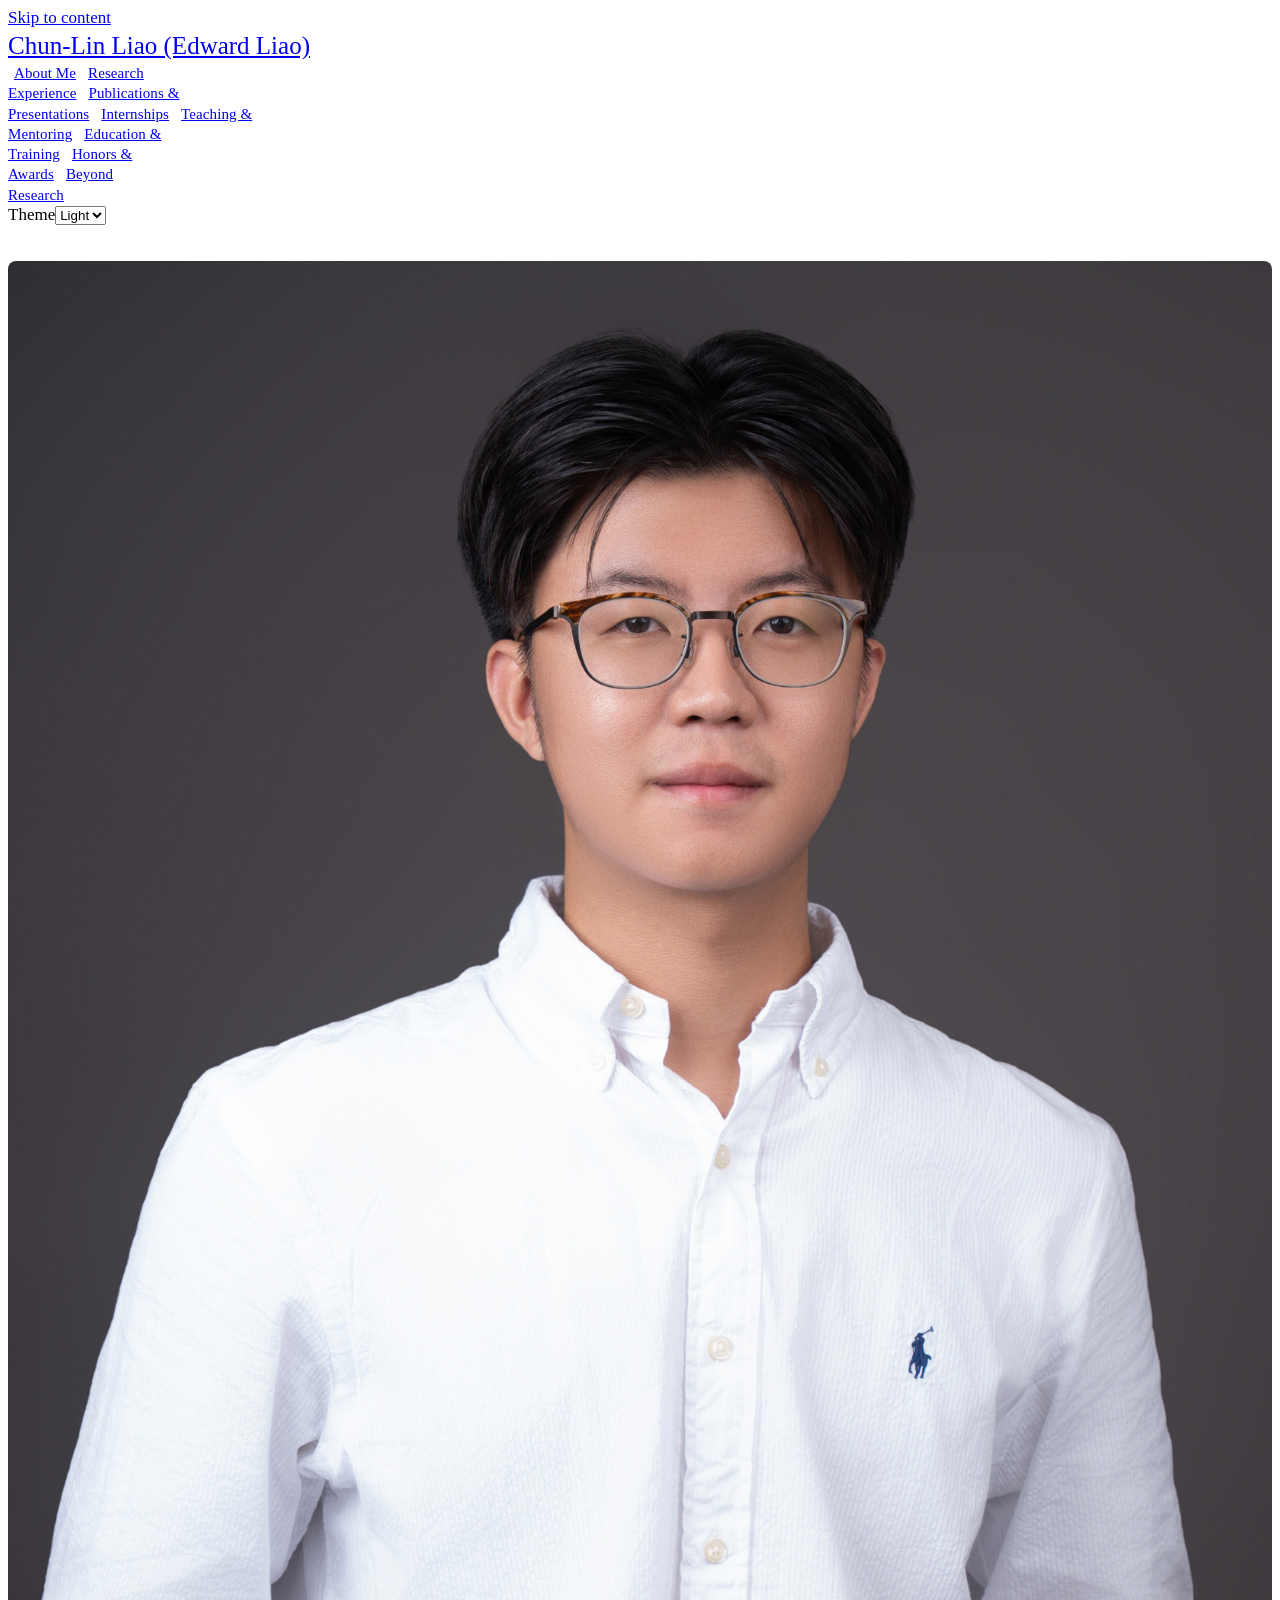
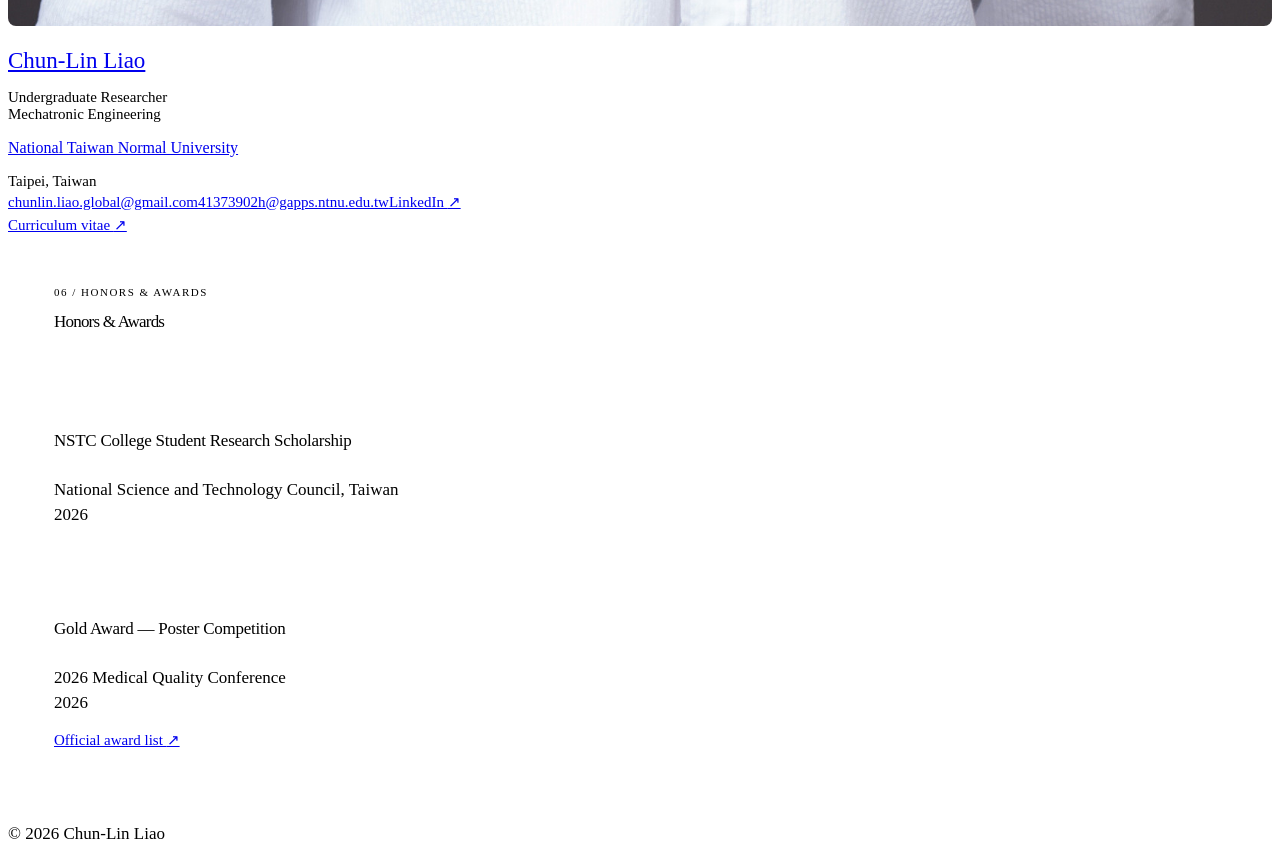
==== awards.html @ 4bc19f72 "Keep NTNU affiliation on one line" ====
<!doctype html><html lang="en"><head><meta charset="utf-8"><meta name="viewport" content="width=device-width, initial-scale=1"><meta name="description" content="Chun-Lin Liao — NTNU undergraduate researcher in trustworthy agentic AI, evidence-grounded decision systems, and Edge AI. Research, publications, teaching, and experience."><meta name="theme-color" content="#193f4a"><title>Honors & Awards | Chun-Lin Liao</title><link rel="icon" href="assets/favicon.svg?v=2" type="image/svg+xml"><link rel="stylesheet" href="assets/style.css"><link rel="stylesheet" href="assets/refinements.css"><link rel="stylesheet" href="assets/themes.css?v=6"><link rel="stylesheet" href="assets/navigation.css?v=9"><link rel="stylesheet" href="assets/polish.css?v=14"><script src="assets/theme.js?v=6"></script></head><body class="portfolio page-awards"><a class="skip-link" href="#main">Skip to content</a><header class="masthead"><div class="masthead-inner"><a class="wordmark" href="index.html">Chun-Lin Liao (Edward Liao)</a><button class="menu-toggle" type="button" aria-expanded="false" aria-controls="main-navigation">Menu <span aria-hidden="true">☰</span></button><nav id="main-navigation" aria-label="Main navigation"><a href="index.html">About Me</a><a href="research.html">Research<br>Experience</a><a href="papers.html">Publications &amp;<br>Presentations</a><a href="experience.html">Internships</a><a href="teaching.html">Teaching &amp;<br>Mentoring</a><a href="education.html">Education &amp;<br>Training</a><a href="awards.html" class="active" aria-current="page">Honors &amp;<br>Awards</a><a href="beyond-research.html">Beyond<br>Research</a></nav><label class="theme-control"><span>Theme</span><select aria-label="Color theme" data-theme-picker><option value="light">Light</option><option value="dark">Dark</option></select></label></div></header><div class="layout"><aside class="profile"><div class="portrait-frame"><img class="portrait" src="assets/profile.jpg" alt="Formal studio portrait of Chun-Lin Liao in a white shirt" width="256" height="260"></div><div class="profile-text"><a class="profile-name" href="index.html">Chun-Lin Liao</a><p>Undergraduate Researcher<br>Mechatronic Engineering</p><p class="affiliation"><a href="https://en.ntnu.edu.tw/aboutus.php" target="_blank" rel="noopener noreferrer">National Taiwan Normal University</a></p><div class="profile-meta"><span>Taipei, Taiwan</span></div><div class="profile-contact"><a href="mailto:chunlin.liao.global@gmail.com">chunlin.liao.global@gmail.com</a><a href="mailto:41373902h@gapps.ntnu.edu.tw">41373902h@gapps.ntnu.edu.tw</a><a href="https://www.linkedin.com/in/chun-lin-liao-755b65386/" target="_blank" rel="noopener noreferrer">LinkedIn <span aria-hidden="true">↗</span></a></div></div><a class="cv-link" href="cv.html" target="_blank">Curriculum vitae <span aria-hidden="true">↗</span></a></aside><main id="main"><div class="reading-pane"><section id="awards" class="topic-section"><div class="page-heading"><p class="eyebrow">06 / HONORS & AWARDS</p><h1>Honors & Awards</h1></div><article class="entry"><div class="entry-top"><h3>NSTC College Student Research Scholarship</h3></div><div class="meta"><span class="meta-line">National Science and Technology Council, Taiwan</span><span class="meta-line date-line">2026</span></div></article><article class="entry"><div class="entry-top"><h3>Gold Award — Poster Competition</h3></div><div class="meta"><span class="meta-line date-line">2026 Medical Quality Conference</span><span class="meta-line date-line">2026</span></div><div class="links"><a href="https://www.6sigmai.org/general-6-1" target="_blank" rel="noopener noreferrer">Official award list <span aria-hidden="true">↗</span></a></div></article></section></div><footer><span>© 2026 Chun-Lin Liao</span></footer></main></div><script src="assets/site.js?v=3"></script></body></html>
---- assets/polish.css ----
/* Quiet typography and consistent rhythm across the academic portfolio. */
.portfolio .masthead-inner nav{margin-top:0;gap:6px}
.portfolio .masthead-inner nav a{min-height:60px;flex-direction:column;line-height:1.35;padding:10px 6px;font-size:14px;border-radius:6px}
.portfolio .masthead-inner .wordmark{padding-top:24px;padding-bottom:14px;font-size:25px}
.portfolio .layout{padding-top:36px;gap:38px}
.portfolio .reading-pane{padding:40px 46px 44px;border-radius:10px}
.portfolio h1{letter-spacing:-1.1px;margin-bottom:16px}
.portfolio .lead{font-size:clamp(23px,2.2vw,29px);line-height:1.5;margin-bottom:32px}
.portfolio .about-label{font:600 13px/1.5 var(--sans);letter-spacing:1.1px;text-transform:uppercase;color:var(--accent);margin:28px 0 10px}
.portfolio .intro>p:not(.lead):not(.eyebrow){line-height:1.8;margin-bottom:0;max-width:72ch}
.portfolio .intro>p + .about-label{padding-top:24px;border-top:1px solid var(--line);margin-top:24px}
.portfolio .page-heading{padding-bottom:24px;margin-bottom:12px}
.portfolio .page-heading .eyebrow{font-size:11px;letter-spacing:1.5px;margin-bottom:10px}
.portfolio .entry{padding:30px 0;border-bottom-color:var(--line)}
.portfolio .entry-top{gap:12px}
.portfolio .entry h3{font-size:20px;line-height:1.5;letter-spacing:-.25px;text-wrap:pretty}
.portfolio .entry .tag{font-size:12px;padding:5px 10px;border-radius:4px}
.portfolio .meta{line-height:1.7;margin:12px 0 16px}
.portfolio .entry p,.portfolio .entry li{line-height:1.75}
.portfolio .group-title{margin-top:34px;margin-bottom:0;font-size:12px;letter-spacing:1.1px}
.portfolio details{margin-top:20px;padding:14px 17px}
.portfolio details[open] summary{margin-bottom:18px}
.portfolio .topic-list{margin:28px 0}
.portfolio .portrait{object-position:46% 68%;border-radius:8px}
.portfolio .contact-section{margin-top:22px;padding:25px 30px}
.portfolio .profile-contact a{line-height:1.7}
@media(max-width:1100px){.portfolio .reading-pane{padding:32px}.portfolio .layout{gap:28px}.portfolio .entry h3{font-size:19px}}
@media(max-width:700px){.portfolio .layout{padding-top:24px;gap:24px}.portfolio .reading-pane{padding:27px 23px}.portfolio .masthead-inner .wordmark{font-size:22px;padding-top:19px;padding-bottom:10px}.portfolio .entry{padding:25px 0}.portfolio .about-label{font-size:12px}.portfolio .entry h3{font-size:18px}.portfolio .contact-section{padding:23px}.portfolio .lead{font-size:24px}}
@media(prefers-reduced-motion:reduce){*,*::before,*::after{transition:none!important;animation:none!important;scroll-behavior:auto!important}}
@media print{.portfolio .reading-pane{padding:0}.portfolio .about-label{break-after:avoid}.portfolio .entry{padding:12px 0}}

.portfolio .intro>p:not(.lead) + p{margin-top:18px}
/* Portrait framing for the dedicated studio headshot. */
.portfolio .portrait-frame{position:relative;overflow:hidden;width:100%;aspect-ratio:1 / 1.08;border-radius:8px;margin-bottom:22px;background:var(--surface)}
.portfolio .portrait-frame .portrait{position:absolute;width:100%;max-width:none;height:100%;left:0;top:0;margin:0;border:0;border-radius:0;box-shadow:none;object-fit:cover;object-position:center}
.portfolio .menu-toggle{display:none}
.portfolio .about-label{font-family:var(--serif);font-size:19px;font-weight:400;text-transform:none;letter-spacing:-.2px;line-height:1.5;margin-bottom:14px}
.portfolio .page-heading h1{font-size:clamp(30px,3.2vw,42px);letter-spacing:-.8px;text-wrap:balance}
.portfolio .group-title{font-size:14px;letter-spacing:.35px;text-transform:none;font-weight:600}
.portfolio .masthead-inner nav a{font-weight:500;letter-spacing:.1px}
@media(max-width:700px){
 .portfolio .portrait-frame{width:115px;aspect-ratio:1 / 1.08;margin:0}
 .portfolio:not(.page-about) .portrait-frame{width:66px}
 .portfolio .about-label{font-size:18px}
 .portfolio .masthead-inner .menu-toggle{display:flex;align-items:center;justify-content:space-between;grid-column:1/-1;grid-row:2;width:100%;padding:10px 12px;margin:0 0 12px;border:1px solid var(--line);border-radius:5px;background:var(--surface);color:var(--ink);font:500 14px var(--sans);cursor:pointer}
 .portfolio .masthead-inner nav{display:none;grid-row:3;grid-template-columns:repeat(2,minmax(0,1fr))}
 .portfolio .masthead-inner .menu-toggle[aria-expanded="true"] + nav{display:grid}
 .portfolio .masthead-inner .theme-control{grid-row:1}
 .portfolio .profile .profile-meta{margin:8px 0}
}
@media(max-width:380px){.portfolio .portrait-frame{width:90px}.portfolio:not(.page-about) .portrait-frame{width:66px}}
@media print{.menu-toggle{display:none!important}}

/* Research follows the open, separated entries used by Internships. */
.portfolio .research-entry{margin:0;padding:30px 0;border:0;border-bottom:1px solid var(--line);border-radius:0;background:transparent}
.portfolio .research-entry:last-child{border-bottom:0;padding-bottom:0}
.research-entry-header{display:flex;align-items:center;justify-content:space-between;gap:12px;margin-bottom:12px}
.portfolio .research-role{font:700 19px/1.45 var(--sans);color:var(--accent);margin:0!important;letter-spacing:.1px}
.portfolio .research-entry-header .tag{order:0;flex-shrink:0;margin:0;font-size:12px}
.portfolio .research-entry .entry-top h3{font:600 20px/1.5 var(--sans);letter-spacing:-.25px;color:var(--ink)}
.portfolio .research-facts{display:grid;gap:5px;padding:0;margin:12px 0 17px;border:0;font-size:14px;line-height:1.7;color:var(--muted)}
.portfolio .research-fact:first-child{font-weight:600}
.portfolio .research-description{font-size:16px;color:var(--ink)}
.portfolio .research-description p{margin:0;line-height:1.75}
html[data-theme="dark"] .portfolio .research-role{color:var(--accent)}
html[data-theme="dark"] .portfolio .research-entry .entry-top h3{color:var(--ink)}
.cv-page .research-role{font-weight:700;margin:0;color:var(--accent)}
.cv-page .research-facts{display:grid;gap:3px}
@media(max-width:700px){.portfolio .research-entry{padding:25px 0}.research-entry-header{align-items:flex-start;flex-wrap:wrap;gap:9px}.portfolio .research-role{font-size:18px}.portfolio .research-entry .entry-top h3{font-size:18px}.portfolio .research-facts{font-size:14px}}
@media print{.research-entry-header{margin-bottom:8px}.research-role{font-size:11pt}.research-entry{break-inside:avoid}.research-facts{font-size:9pt}}

.research-description p + p{margin-top:14px!important}

/* Shared type scale and metadata rhythm, used across every topic. */
.portfolio{--page-title-size:42px;--entry-title-size:20px;--section-title-size:18px;--metadata-size:14px}
.portfolio h1,.portfolio .page-heading h1{font:400 var(--page-title-size)/1.35 var(--serif);letter-spacing:-.8px}
.portfolio .entry h3,.portfolio .research-entry .entry-top h3{font:600 var(--entry-title-size)/1.5 var(--sans);letter-spacing:-.25px}
.portfolio .about-label,.portfolio .group-title{font:600 var(--section-title-size)/1.5 var(--sans);letter-spacing:0;text-transform:none;color:var(--accent)}
.portfolio .meta,.portfolio .research-facts{display:grid;gap:5px;font:400 var(--metadata-size)/1.7 var(--sans);color:var(--muted);margin:12px 0 17px;padding:0;border:0}
.meta-line{display:block}
.portfolio .meta .date-line,.portfolio .activity-date{font:400 var(--metadata-size)/1.7 var(--sans);color:var(--muted);font-variant-numeric:tabular-nums;letter-spacing:0}
.portfolio .entry .tag,.portfolio .research-entry-header .tag{font:600 12px/1.5 var(--sans);padding:5px 10px;border-radius:4px;letter-spacing:.1px}
.portfolio .entry p,.portfolio .entry li,.portfolio .research-description p{line-height:1.75}
.portfolio .entry .paper-note,.portfolio .entry .small-facts{font-size:var(--metadata-size)}
.portfolio .research-entry-header{margin-bottom:12px}
.portfolio .entry .meta strong{font-weight:600;color:var(--ink)}
.portfolio main{min-width:0}
.portfolio .entry h3,.portfolio .meta-line{overflow-wrap:break-word}
.cv-page .meta,.cv-page .research-facts{font:400 14px/1.7 var(--sans);color:var(--muted);display:grid;gap:5px}
@media(max-width:700px){.portfolio{--page-title-size:32px;--entry-title-size:18px;--section-title-size:17px;--metadata-size:14px}.portfolio .reading-pane{padding:25px 21px}}
@media print{.cv-page .meta,.cv-page .research-facts{font:400 9pt/1.5 Arial,sans-serif}.portfolio{--page-title-size:23pt;--entry-title-size:12pt;--section-title-size:11pt;--metadata-size:9pt}}

.cv-page .date-line,.cv-page .activity-date{font:400 14px/1.7 var(--sans);color:var(--muted);font-variant-numeric:tabular-nums}
@media print{.cv-page .date-line,.cv-page .activity-date{font:400 9pt/1.5 Arial,sans-serif}}

/* A lightly overlapping concert contact sheet with consistent frames. */
.band-gallery-section{margin-top:34px;padding-top:8px;border-top:1px solid var(--line)}
.band-gallery{display:grid;grid-template-columns:repeat(2,minmax(0,1fr));gap:0 4px;padding:30px 16px 26px;margin-top:12px;isolation:isolate}
.band-photo{position:relative;display:block;aspect-ratio:4/3;padding:7px;margin:0;background:var(--surface);border:1px solid var(--line);border-radius:4px;box-shadow:0 8px 20px #0003;transform:rotate(-3deg);transition:transform .22s ease,box-shadow .22s ease;z-index:1;cursor:zoom-in}
.band-photo:nth-child(2){transform:translate(-5px,18px) rotate(3deg)}
.band-photo:nth-child(3){transform:translate(5px,-4px) rotate(2deg)}
.band-photo:nth-child(4){transform:translate(-5px,12px) rotate(-3deg)}
.band-photo img{display:block;width:100%;height:100%;object-fit:cover;border-radius:2px}
.band-photo:nth-child(2) img{object-position:50% 36%}
.band-photo::after{content:'↗';position:absolute;right:14px;bottom:14px;display:grid;place-items:center;width:30px;height:30px;border-radius:50%;background:#10202acc;color:white;font:16px var(--sans)}
.band-photo:focus-visible{outline:3px solid var(--accent);outline-offset:5px;z-index:4;transform:translateY(-5px) rotate(0)}
@media(hover:hover){.band-photo:hover{z-index:4;transform:translateY(-7px) rotate(0) scale(1.025);box-shadow:0 16px 32px #0004}}
.band-viewing{overflow:hidden}
.band-lightbox{padding:20px;width:min(1100px,94vw);max-width:94vw;max-height:94dvh;border:1px solid var(--line);border-radius:8px;background:var(--surface);color:var(--ink);box-shadow:0 24px 90px #0008}
.band-lightbox::backdrop{background:#06111be6}
.band-viewer{display:flex;flex-direction:column;gap:14px}
.band-full{display:block;width:100%;height:min(68dvh,720px);object-fit:contain}
.band-lightbox button{font:600 14px/1.5 var(--sans);color:var(--ink);background:transparent;border:1px solid var(--line);border-radius:4px;min-height:44px;padding:8px 14px;cursor:pointer}
.band-close{align-self:flex-end}
.band-controls{display:flex;justify-content:space-between;align-items:center;gap:8px}
.band-count{font:500 14px var(--sans);font-variant-numeric:tabular-nums}
.band-lightbox[open]{animation:band-reveal .18s ease-out}
@keyframes band-reveal{from{opacity:0;transform:translateY(8px)}to{opacity:1;transform:translateY(0)}}
@media(max-width:600px){.band-gallery{grid-template-columns:1fr;padding:14px 7px 25px;gap:14px}.band-photo{transform:rotate(-2deg)}.band-photo:nth-child(2n){transform:rotate(2deg)}.band-photo:nth-child(3){transform:rotate(-2deg)}.band-lightbox{padding:12px}.band-full{height:62dvh}.band-lightbox button{padding:8px 10px}}
@media(prefers-reduced-motion:reduce){.band-photo,.band-lightbox[open]{animation:none!important;transition:none!important}}
@media print{.band-gallery{gap:12px;padding:0}.band-photo:nth-child(n){transform:none;box-shadow:none}.band-photo::after,.band-lightbox{display:none!important}}

/* Allow the expanded name to wrap beside the theme selector on small screens. */
.portfolio .masthead-inner .wordmark{white-space:normal;line-height:1.4}

/* Keep the profile in the document flow instead of following the viewport. */
.portfolio .profile{position:static;top:auto}

/* Keep entry statuses aligned at the right edge and clarify research hierarchy. */
.portfolio .entry-top,.portfolio .research-entry-header{display:grid;grid-template-columns:minmax(0,1fr) auto;align-items:start;gap:12px}
.portfolio .entry-top .tag,.portfolio .research-entry-header .tag{grid-column:2;justify-self:end;margin:0}
.portfolio .entry h3.research-role{font:700 var(--entry-title-size)/1.5 var(--sans);color:var(--ink);letter-spacing:-.25px;margin:0!important}
.portfolio .research-topic{font:600 16px/1.65 var(--sans);color:var(--accent);margin:2px 0 0!important}
html[data-theme="dark"] .portfolio .entry h3.research-role{color:var(--ink)}
@media(max-width:700px){.portfolio .research-topic{font-size:15px}.portfolio .research-entry-header{flex-wrap:nowrap}}

/* Teaching uses the same role-first hierarchy as research. */
.portfolio .teaching-entry{margin:0;padding:30px 0;border:0;border-bottom:1px solid var(--line);border-radius:0;background:transparent}
.portfolio .teaching-entry:last-child{border-bottom:0;padding-bottom:0}
.portfolio .teaching-entry-header{display:grid;grid-template-columns:minmax(0,1fr) auto;align-items:start;gap:12px;margin-bottom:2px}
.portfolio .teaching-entry-header .tag{grid-column:2;justify-self:end;margin:0}
.portfolio .entry h3.teaching-role{font:700 var(--entry-title-size)/1.5 var(--sans);color:var(--ink);letter-spacing:-.25px;margin:0!important}
.portfolio .teaching-topic{font:600 16px/1.65 var(--sans);color:var(--accent);margin:2px 0 0!important}
.portfolio .teaching-facts{margin:12px 0 17px}
.portfolio .teaching-description p{line-height:1.75}
html[data-theme="dark"] .portfolio .entry h3.teaching-role{color:var(--ink)}
@media(max-width:700px){.portfolio .teaching-entry{padding:25px 0}.portfolio .teaching-topic{font-size:15px}}

/* Slightly larger type throughout the portfolio while preserving hierarchy. */
.portfolio{--page-title-size:44px;--entry-title-size:21px;--section-title-size:19px;--metadata-size:15px;font-size:17px}
.portfolio .masthead-inner nav a{font-size:15px}
.portfolio .profile-name{font-size:23px}
.portfolio .profile p,.portfolio .profile-meta,.portfolio .profile-contact,.portfolio .cv-link{font-size:15px}
.portfolio .profile .affiliation{font-size:16px}
.portfolio .intro>p:not(.lead):not(.eyebrow){font-size:17px}
.portfolio .topic-list span,.portfolio .links a,.portfolio summary,.portfolio table{font-size:15px}
.portfolio .activities strong{font-size:17px}
.portfolio .activities p{font-size:15px}
@media(max-width:700px){.portfolio{--page-title-size:34px;--entry-title-size:19px;--section-title-size:18px;--metadata-size:15px;font-size:16px}.portfolio .masthead-inner nav a{font-size:14px}.portfolio .profile p,.portfolio .profile-meta,.portfolio .profile-contact,.portfolio .cv-link{font-size:14px}}

/* Mobile entries use the full line for long titles; status follows underneath. */
@media(max-width:700px){
 .portfolio .entry-top,.portfolio .research-entry-header,.portfolio .teaching-entry-header{grid-template-columns:minmax(0,1fr);gap:8px}
 .portfolio .entry-top .tag,.portfolio .research-entry-header .tag,.portfolio .teaching-entry-header .tag{grid-column:1;grid-row:2;justify-self:start}
 .portfolio .entry-top h3,.portfolio .research-role,.portfolio .teaching-role{grid-column:1;grid-row:1;max-width:none}
 .portfolio a span[aria-hidden="true"]{display:none}
 .portfolio .links a{overflow-wrap:anywhere}
}

/* Keep specialized CV entries aligned with the simple Internships hierarchy. */
.cv-page .research-entry-header,.cv-page .teaching-entry-header{display:flex;flex-direction:column;align-items:flex-start;justify-content:flex-start;gap:8px;margin-bottom:0}
.cv-page .research-entry-header .tag,.cv-page .teaching-entry-header .tag{order:-1;margin:0;align-self:flex-start}
.cv-page .entry h3.research-role,.cv-page .entry h3.teaching-role{margin:0;color:var(--ink);font-weight:700}
.cv-page .research-topic,.cv-page .teaching-topic{margin:0 0 10px;color:var(--ink);font:400 16px/1.65 var(--sans)}
@media(max-width:800px){.cv-page .research-topic,.cv-page .teaching-topic{font-size:16px}.cv-page a span[aria-hidden="true"]{display:none}}
@media print{.cv-page .research-entry-header,.cv-page .teaching-entry-header{gap:5px}.cv-page .research-topic,.cv-page .teaching-topic{font:400 10pt/1.5 Arial,sans-serif;margin-bottom:6px}}
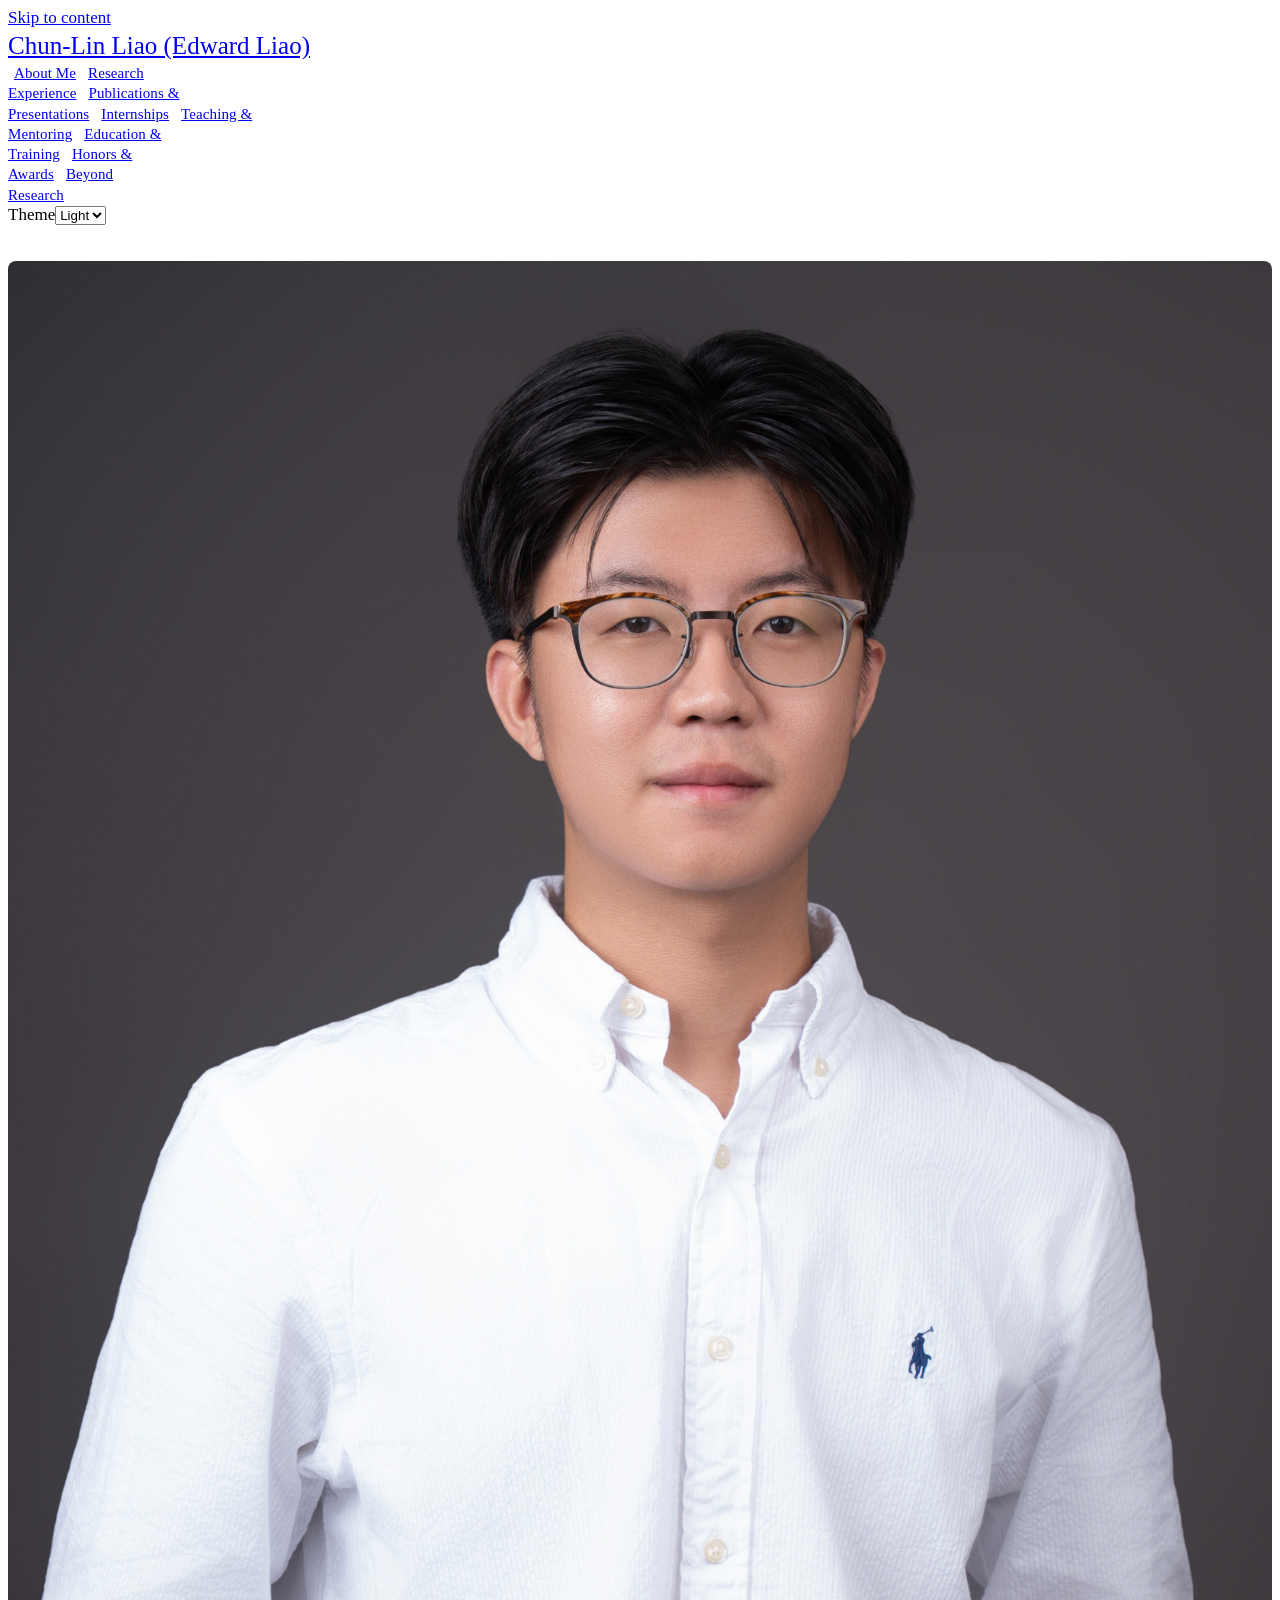
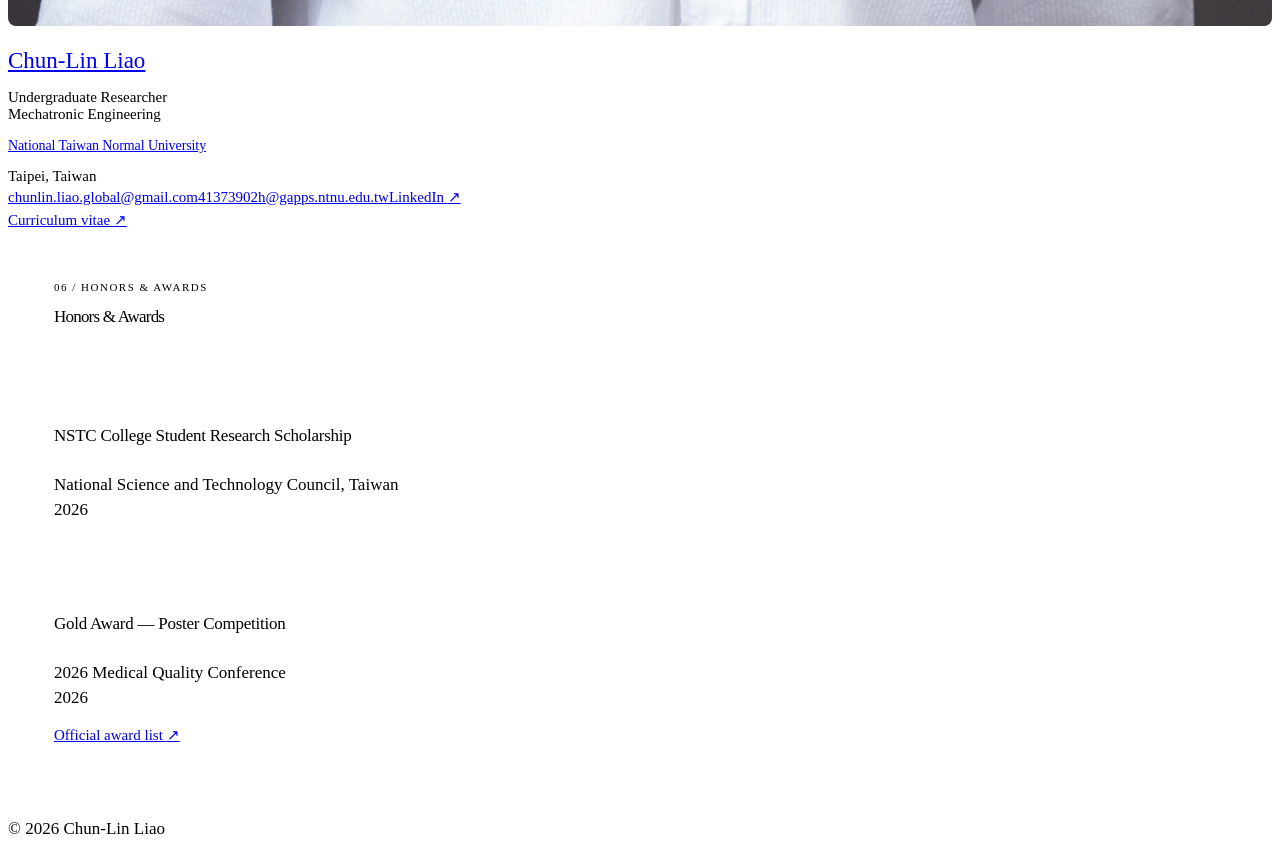
==== commit 8aae0119: "Refresh affiliation style asset" ====
--- a/awards.html
+++ b/awards.html
@@ -1 +1 @@
-<!doctype html><html lang="en"><head><meta charset="utf-8"><meta name="viewport" content="width=device-width, initial-scale=1"><meta name="description" content="Chun-Lin Liao — NTNU undergraduate researcher in trustworthy agentic AI, evidence-grounded decision systems, and Edge AI. Research, publications, teaching, and experience."><meta name="theme-color" content="#193f4a"><title>Honors & Awards | Chun-Lin Liao</title><link rel="icon" href="assets/favicon.svg?v=2" type="image/svg+xml"><link rel="stylesheet" href="assets/style.css"><link rel="stylesheet" href="assets/refinements.css"><link rel="stylesheet" href="assets/themes.css?v=6"><link rel="stylesheet" href="assets/navigation.css?v=9"><link rel="stylesheet" href="assets/polish.css?v=14"><script src="assets/theme.js?v=6"></script></head><body class="portfolio page-awards"><a class="skip-link" href="#main">Skip to content</a><header class="masthead"><div class="masthead-inner"><a class="wordmark" href="index.html">Chun-Lin Liao (Edward Liao)</a><button class="menu-toggle" type="button" aria-expanded="false" aria-controls="main-navigation">Menu <span aria-hidden="true">☰</span></button><nav id="main-navigation" aria-label="Main navigation"><a href="index.html">About Me</a><a href="research.html">Research<br>Experience</a><a href="papers.html">Publications &amp;<br>Presentations</a><a href="experience.html">Internships</a><a href="teaching.html">Teaching &amp;<br>Mentoring</a><a href="education.html">Education &amp;<br>Training</a><a href="awards.html" class="active" aria-current="page">Honors &amp;<br>Awards</a><a href="beyond-research.html">Beyond<br>Research</a></nav><label class="theme-control"><span>Theme</span><select aria-label="Color theme" data-theme-picker><option value="light">Light</option><option value="dark">Dark</option></select></label></div></header><div class="layout"><aside class="profile"><div class="portrait-frame"><img class="portrait" src="assets/profile.jpg" alt="Formal studio portrait of Chun-Lin Liao in a white shirt" width="256" height="260"></div><div class="profile-text"><a class="profile-name" href="index.html">Chun-Lin Liao</a><p>Undergraduate Researcher<br>Mechatronic Engineering</p><p class="affiliation"><a href="https://en.ntnu.edu.tw/aboutus.php" target="_blank" rel="noopener noreferrer">National Taiwan Normal University</a></p><div class="profile-meta"><span>Taipei, Taiwan</span></div><div class="profile-contact"><a href="mailto:chunlin.liao.global@gmail.com">chunlin.liao.global@gmail.com</a><a href="mailto:41373902h@gapps.ntnu.edu.tw">41373902h@gapps.ntnu.edu.tw</a><a href="https://www.linkedin.com/in/chun-lin-liao-755b65386/" target="_blank" rel="noopener noreferrer">LinkedIn <span aria-hidden="true">↗</span></a></div></div><a class="cv-link" href="cv.html" target="_blank">Curriculum vitae <span aria-hidden="true">↗</span></a></aside><main id="main"><div class="reading-pane"><section id="awards" class="topic-section"><div class="page-heading"><p class="eyebrow">06 / HONORS & AWARDS</p><h1>Honors & Awards</h1></div><article class="entry"><div class="entry-top"><h3>NSTC College Student Research Scholarship</h3></div><div class="meta"><span class="meta-line">National Science and Technology Council, Taiwan</span><span class="meta-line date-line">2026</span></div></article><article class="entry"><div class="entry-top"><h3>Gold Award — Poster Competition</h3></div><div class="meta"><span class="meta-line date-line">2026 Medical Quality Conference</span><span class="meta-line date-line">2026</span></div><div class="links"><a href="https://www.6sigmai.org/general-6-1" target="_blank" rel="noopener noreferrer">Official award list <span aria-hidden="true">↗</span></a></div></article></section></div><footer><span>© 2026 Chun-Lin Liao</span></footer></main></div><script src="assets/site.js?v=3"></script></body></html>+<!doctype html><html lang="en"><head><meta charset="utf-8"><meta name="viewport" content="width=device-width, initial-scale=1"><meta name="description" content="Chun-Lin Liao — NTNU undergraduate researcher in trustworthy agentic AI, evidence-grounded decision systems, and Edge AI. Research, publications, teaching, and experience."><meta name="theme-color" content="#193f4a"><title>Honors & Awards | Chun-Lin Liao</title><link rel="icon" href="assets/favicon.svg?v=2" type="image/svg+xml"><link rel="stylesheet" href="assets/style.css"><link rel="stylesheet" href="assets/refinements.css"><link rel="stylesheet" href="assets/themes.css?v=6"><link rel="stylesheet" href="assets/navigation.css?v=9"><link rel="stylesheet" href="assets/polish.css?v=15"><script src="assets/theme.js?v=6"></script></head><body class="portfolio page-awards"><a class="skip-link" href="#main">Skip to content</a><header class="masthead"><div class="masthead-inner"><a class="wordmark" href="index.html">Chun-Lin Liao (Edward Liao)</a><button class="menu-toggle" type="button" aria-expanded="false" aria-controls="main-navigation">Menu <span aria-hidden="true">☰</span></button><nav id="main-navigation" aria-label="Main navigation"><a href="index.html">About Me</a><a href="research.html">Research<br>Experience</a><a href="papers.html">Publications &amp;<br>Presentations</a><a href="experience.html">Internships</a><a href="teaching.html">Teaching &amp;<br>Mentoring</a><a href="education.html">Education &amp;<br>Training</a><a href="awards.html" class="active" aria-current="page">Honors &amp;<br>Awards</a><a href="beyond-research.html">Beyond<br>Research</a></nav><label class="theme-control"><span>Theme</span><select aria-label="Color theme" data-theme-picker><option value="light">Light</option><option value="dark">Dark</option></select></label></div></header><div class="layout"><aside class="profile"><div class="portrait-frame"><img class="portrait" src="assets/profile.jpg" alt="Formal studio portrait of Chun-Lin Liao in a white shirt" width="256" height="260"></div><div class="profile-text"><a class="profile-name" href="index.html">Chun-Lin Liao</a><p>Undergraduate Researcher<br>Mechatronic Engineering</p><p class="affiliation"><a href="https://en.ntnu.edu.tw/aboutus.php" target="_blank" rel="noopener noreferrer">National Taiwan Normal University</a></p><div class="profile-meta"><span>Taipei, Taiwan</span></div><div class="profile-contact"><a href="mailto:chunlin.liao.global@gmail.com">chunlin.liao.global@gmail.com</a><a href="mailto:41373902h@gapps.ntnu.edu.tw">41373902h@gapps.ntnu.edu.tw</a><a href="https://www.linkedin.com/in/chun-lin-liao-755b65386/" target="_blank" rel="noopener noreferrer">LinkedIn <span aria-hidden="true">↗</span></a></div></div><a class="cv-link" href="cv.html" target="_blank">Curriculum vitae <span aria-hidden="true">↗</span></a></aside><main id="main"><div class="reading-pane"><section id="awards" class="topic-section"><div class="page-heading"><p class="eyebrow">06 / HONORS & AWARDS</p><h1>Honors & Awards</h1></div><article class="entry"><div class="entry-top"><h3>NSTC College Student Research Scholarship</h3></div><div class="meta"><span class="meta-line">National Science and Technology Council, Taiwan</span><span class="meta-line date-line">2026</span></div></article><article class="entry"><div class="entry-top"><h3>Gold Award — Poster Competition</h3></div><div class="meta"><span class="meta-line date-line">2026 Medical Quality Conference</span><span class="meta-line date-line">2026</span></div><div class="links"><a href="https://www.6sigmai.org/general-6-1" target="_blank" rel="noopener noreferrer">Official award list <span aria-hidden="true">↗</span></a></div></article></section></div><footer><span>© 2026 Chun-Lin Liao</span></footer></main></div><script src="assets/site.js?v=3"></script></body></html>
--- a/assets/polish.css
+++ b/assets/polish.css
@@ -151,7 +151,7 @@
 .portfolio .masthead-inner nav a{font-size:15px}
 .portfolio .profile-name{font-size:23px}
 .portfolio .profile p,.portfolio .profile-meta,.portfolio .profile-contact,.portfolio .cv-link{font-size:15px}
-.portfolio .profile .affiliation{font-size:16px}
+.portfolio .profile .affiliation{font-size:14px;letter-spacing:-.1px;white-space:nowrap}
 .portfolio .intro>p:not(.lead):not(.eyebrow){font-size:17px}
 .portfolio .topic-list span,.portfolio .links a,.portfolio summary,.portfolio table{font-size:15px}
 .portfolio .activities strong{font-size:17px}
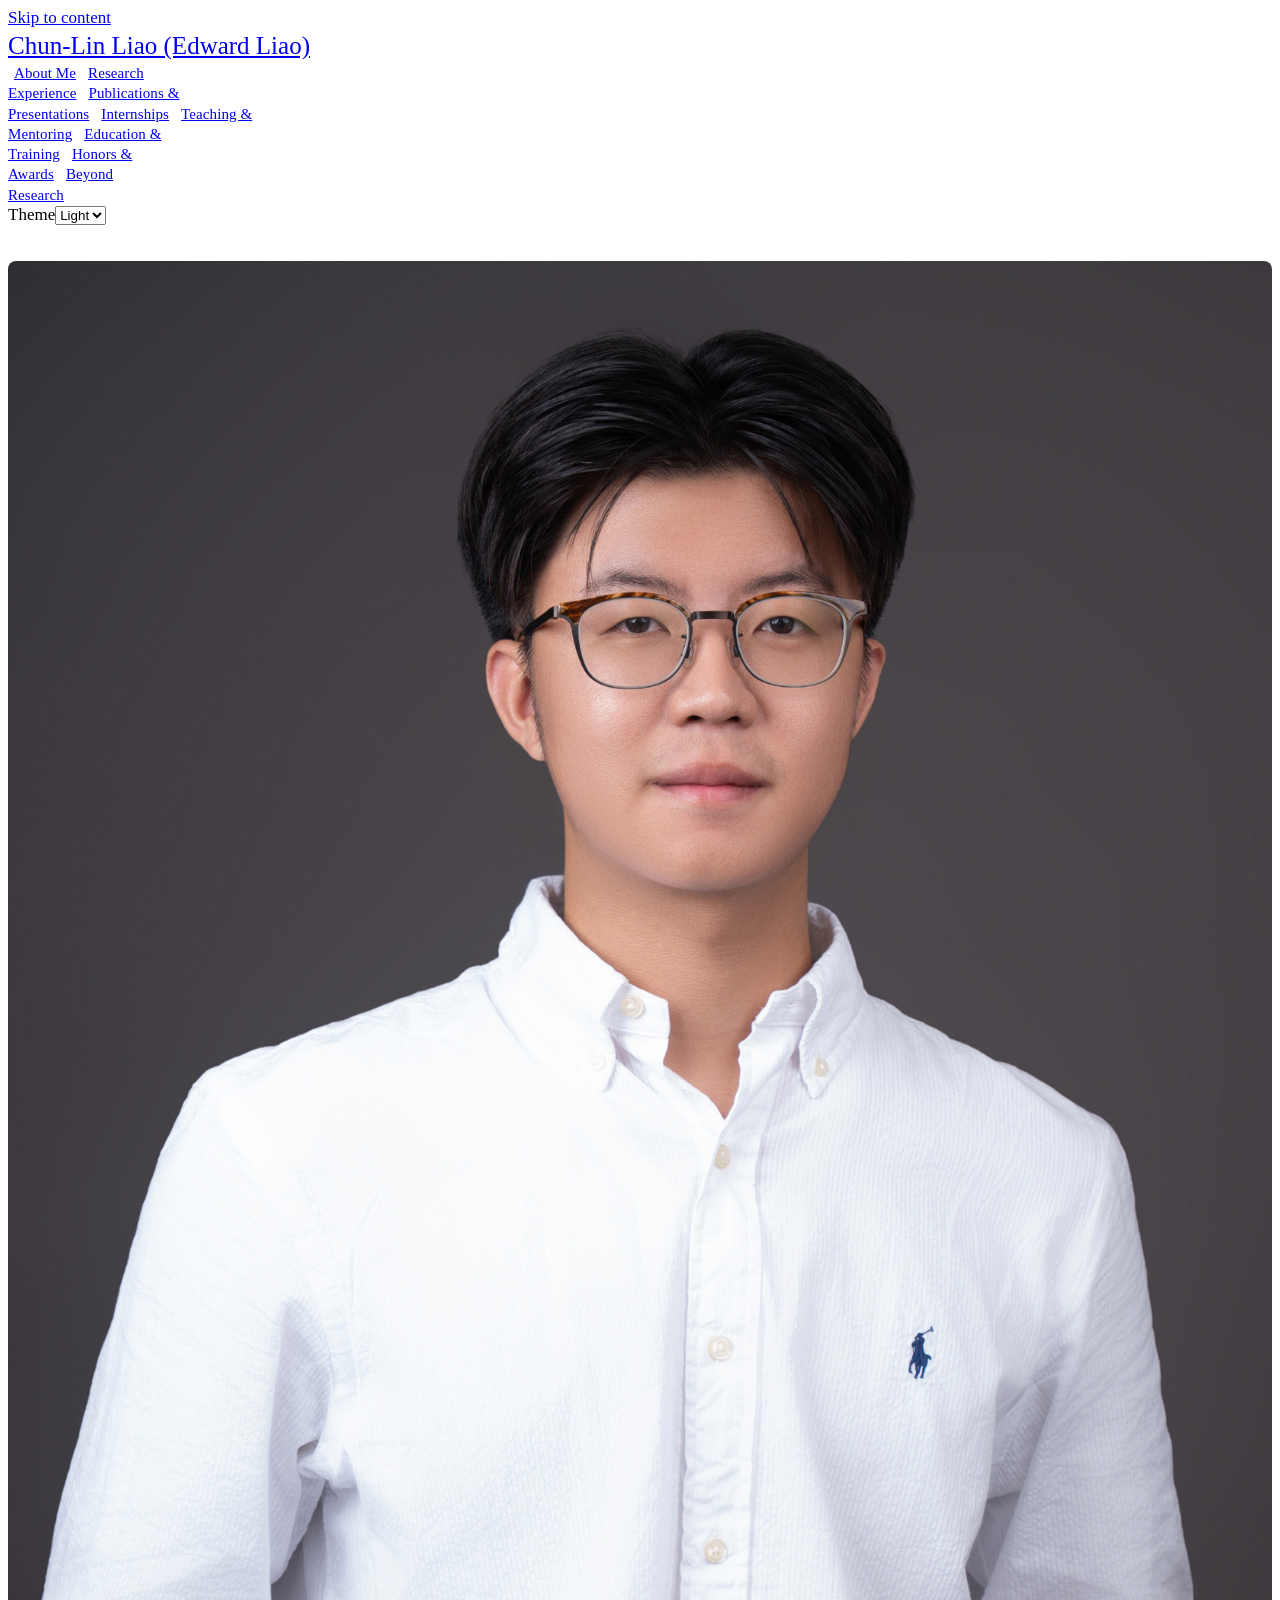
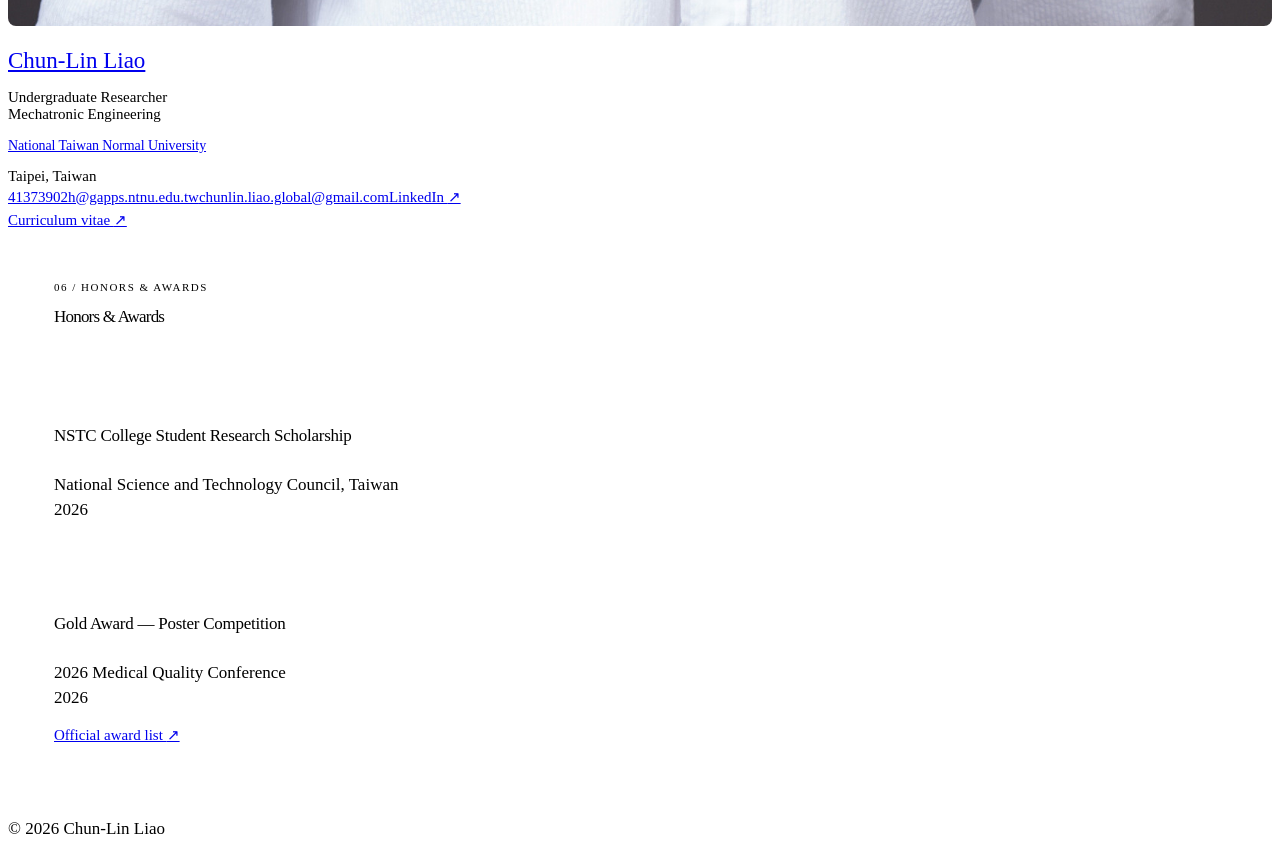
==== commit 1536c3f1: "Unify gallery backgrounds and reorder contact emails" ====
--- a/awards.html
+++ b/awards.html
@@ -1 +1 @@
-<!doctype html><html lang="en"><head><meta charset="utf-8"><meta name="viewport" content="width=device-width, initial-scale=1"><meta name="description" content="Chun-Lin Liao — NTNU undergraduate researcher in trustworthy agentic AI, evidence-grounded decision systems, and Edge AI. Research, publications, teaching, and experience."><meta name="theme-color" content="#193f4a"><title>Honors & Awards | Chun-Lin Liao</title><link rel="icon" href="assets/favicon.svg?v=2" type="image/svg+xml"><link rel="stylesheet" href="assets/style.css"><link rel="stylesheet" href="assets/refinements.css"><link rel="stylesheet" href="assets/themes.css?v=6"><link rel="stylesheet" href="assets/navigation.css?v=9"><link rel="stylesheet" href="assets/polish.css?v=15"><script src="assets/theme.js?v=6"></script></head><body class="portfolio page-awards"><a class="skip-link" href="#main">Skip to content</a><header class="masthead"><div class="masthead-inner"><a class="wordmark" href="index.html">Chun-Lin Liao (Edward Liao)</a><button class="menu-toggle" type="button" aria-expanded="false" aria-controls="main-navigation">Menu <span aria-hidden="true">☰</span></button><nav id="main-navigation" aria-label="Main navigation"><a href="index.html">About Me</a><a href="research.html">Research<br>Experience</a><a href="papers.html">Publications &amp;<br>Presentations</a><a href="experience.html">Internships</a><a href="teaching.html">Teaching &amp;<br>Mentoring</a><a href="education.html">Education &amp;<br>Training</a><a href="awards.html" class="active" aria-current="page">Honors &amp;<br>Awards</a><a href="beyond-research.html">Beyond<br>Research</a></nav><label class="theme-control"><span>Theme</span><select aria-label="Color theme" data-theme-picker><option value="light">Light</option><option value="dark">Dark</option></select></label></div></header><div class="layout"><aside class="profile"><div class="portrait-frame"><img class="portrait" src="assets/profile.jpg" alt="Formal studio portrait of Chun-Lin Liao in a white shirt" width="256" height="260"></div><div class="profile-text"><a class="profile-name" href="index.html">Chun-Lin Liao</a><p>Undergraduate Researcher<br>Mechatronic Engineering</p><p class="affiliation"><a href="https://en.ntnu.edu.tw/aboutus.php" target="_blank" rel="noopener noreferrer">National Taiwan Normal University</a></p><div class="profile-meta"><span>Taipei, Taiwan</span></div><div class="profile-contact"><a href="mailto:chunlin.liao.global@gmail.com">chunlin.liao.global@gmail.com</a><a href="mailto:41373902h@gapps.ntnu.edu.tw">41373902h@gapps.ntnu.edu.tw</a><a href="https://www.linkedin.com/in/chun-lin-liao-755b65386/" target="_blank" rel="noopener noreferrer">LinkedIn <span aria-hidden="true">↗</span></a></div></div><a class="cv-link" href="cv.html" target="_blank">Curriculum vitae <span aria-hidden="true">↗</span></a></aside><main id="main"><div class="reading-pane"><section id="awards" class="topic-section"><div class="page-heading"><p class="eyebrow">06 / HONORS & AWARDS</p><h1>Honors & Awards</h1></div><article class="entry"><div class="entry-top"><h3>NSTC College Student Research Scholarship</h3></div><div class="meta"><span class="meta-line">National Science and Technology Council, Taiwan</span><span class="meta-line date-line">2026</span></div></article><article class="entry"><div class="entry-top"><h3>Gold Award — Poster Competition</h3></div><div class="meta"><span class="meta-line date-line">2026 Medical Quality Conference</span><span class="meta-line date-line">2026</span></div><div class="links"><a href="https://www.6sigmai.org/general-6-1" target="_blank" rel="noopener noreferrer">Official award list <span aria-hidden="true">↗</span></a></div></article></section></div><footer><span>© 2026 Chun-Lin Liao</span></footer></main></div><script src="assets/site.js?v=3"></script></body></html>+<!doctype html><html lang="en"><head><meta charset="utf-8"><meta name="viewport" content="width=device-width, initial-scale=1"><meta name="description" content="Chun-Lin Liao — NTNU undergraduate researcher in trustworthy agentic AI, evidence-grounded decision systems, and Edge AI. Research, publications, teaching, and experience."><meta name="theme-color" content="#193f4a"><title>Honors & Awards | Chun-Lin Liao</title><link rel="icon" href="assets/favicon.svg?v=2" type="image/svg+xml"><link rel="stylesheet" href="assets/style.css"><link rel="stylesheet" href="assets/refinements.css"><link rel="stylesheet" href="assets/themes.css?v=6"><link rel="stylesheet" href="assets/navigation.css?v=9"><link rel="stylesheet" href="assets/polish.css?v=16"><script src="assets/theme.js?v=6"></script></head><body class="portfolio page-awards"><a class="skip-link" href="#main">Skip to content</a><header class="masthead"><div class="masthead-inner"><a class="wordmark" href="index.html">Chun-Lin Liao (Edward Liao)</a><button class="menu-toggle" type="button" aria-expanded="false" aria-controls="main-navigation">Menu <span aria-hidden="true">☰</span></button><nav id="main-navigation" aria-label="Main navigation"><a href="index.html">About Me</a><a href="research.html">Research<br>Experience</a><a href="papers.html">Publications &amp;<br>Presentations</a><a href="experience.html">Internships</a><a href="teaching.html">Teaching &amp;<br>Mentoring</a><a href="education.html">Education &amp;<br>Training</a><a href="awards.html" class="active" aria-current="page">Honors &amp;<br>Awards</a><a href="beyond-research.html">Beyond<br>Research</a></nav><label class="theme-control"><span>Theme</span><select aria-label="Color theme" data-theme-picker><option value="light">Light</option><option value="dark">Dark</option></select></label></div></header><div class="layout"><aside class="profile"><div class="portrait-frame"><img class="portrait" src="assets/profile.jpg" alt="Formal studio portrait of Chun-Lin Liao in a white shirt" width="256" height="260"></div><div class="profile-text"><a class="profile-name" href="index.html">Chun-Lin Liao</a><p>Undergraduate Researcher<br>Mechatronic Engineering</p><p class="affiliation"><a href="https://en.ntnu.edu.tw/aboutus.php" target="_blank" rel="noopener noreferrer">National Taiwan Normal University</a></p><div class="profile-meta"><span>Taipei, Taiwan</span></div><div class="profile-contact"><a href="mailto:41373902h@gapps.ntnu.edu.tw">41373902h@gapps.ntnu.edu.tw</a><a href="mailto:chunlin.liao.global@gmail.com">chunlin.liao.global@gmail.com</a><a href="https://www.linkedin.com/in/chun-lin-liao-755b65386/" target="_blank" rel="noopener noreferrer">LinkedIn <span aria-hidden="true">↗</span></a></div></div><a class="cv-link" href="cv.html" target="_blank">Curriculum vitae <span aria-hidden="true">↗</span></a></aside><main id="main"><div class="reading-pane"><section id="awards" class="topic-section"><div class="page-heading"><p class="eyebrow">06 / HONORS & AWARDS</p><h1>Honors & Awards</h1></div><article class="entry"><div class="entry-top"><h3>NSTC College Student Research Scholarship</h3></div><div class="meta"><span class="meta-line">National Science and Technology Council, Taiwan</span><span class="meta-line date-line">2026</span></div></article><article class="entry"><div class="entry-top"><h3>Gold Award — Poster Competition</h3></div><div class="meta"><span class="meta-line date-line">2026 Medical Quality Conference</span><span class="meta-line date-line">2026</span></div><div class="links"><a href="https://www.6sigmai.org/general-6-1" target="_blank" rel="noopener noreferrer">Official award list <span aria-hidden="true">↗</span></a></div></article></section></div><footer><span>© 2026 Chun-Lin Liao</span></footer></main></div><script src="assets/site.js?v=4"></script></body></html>
--- a/assets/polish.css
+++ b/assets/polish.css
@@ -174,3 +174,13 @@
 .cv-page .research-topic,.cv-page .teaching-topic{margin:0 0 10px;color:var(--ink);font:400 16px/1.65 var(--sans)}
 @media(max-width:800px){.cv-page .research-topic,.cv-page .teaching-topic{font-size:16px}.cv-page a span[aria-hidden="true"]{display:none}}
 @media print{.cv-page .research-entry-header,.cv-page .teaching-entry-header{gap:5px}.cv-page .research-topic,.cv-page .teaching-topic{font:400 10pt/1.5 Arial,sans-serif;margin-bottom:6px}}
+
+/* Keep long page titles and the three-line homepage focus readable on narrow screens. */
+.portfolio .focus-lines{display:grid;gap:.18em}
+.portfolio .focus-lines span{display:block}
+@media(max-width:700px){
+ .portfolio h1,.portfolio .page-heading h1{max-inline-size:100%;overflow-wrap:anywhere;hyphens:auto;text-wrap:pretty}
+ .portfolio .page-heading h1{font-size:clamp(27px,8vw,32px);line-height:1.28;letter-spacing:-.6px}
+ .portfolio .focus-lines{font-size:clamp(17px,4.8vw,20px);line-height:1.4;gap:.32em}
+ .portfolio .focus-lines span{overflow-wrap:normal;hyphens:none}
+}
